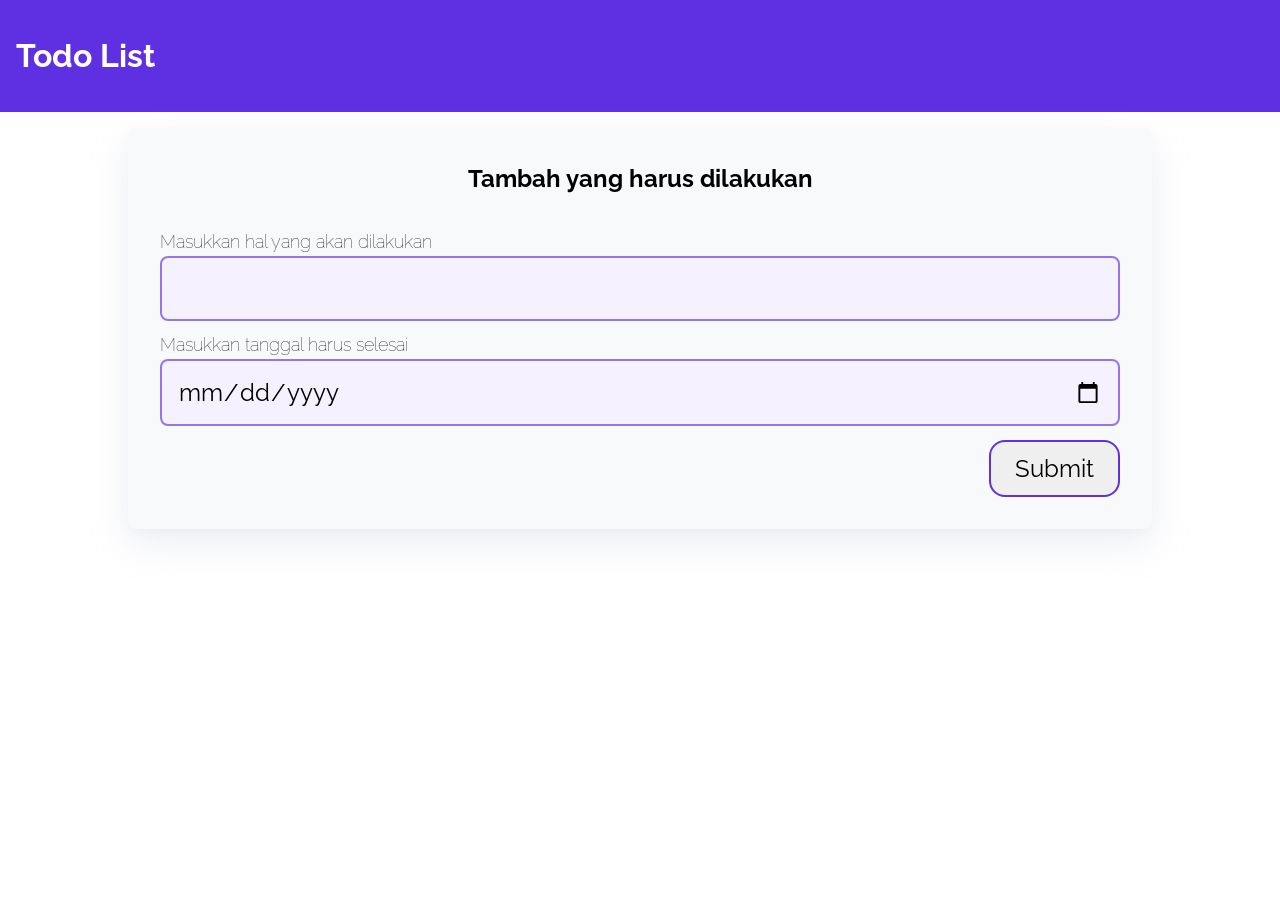
==== 07-todo-apps/index.html @ 10122179 "feat: initialize todo app with HTML, CSS, and JavaScript files" ====
<!DOCTYPE html>
<html lang="en">
<head>
  <meta charset="UTF-8">
  <meta http-equiv="X-UA-Compatible" content="IE=edge">
  <meta name="viewport" content="width=device-width, initial-scale=1.0">
  <title>Todo Apps</title>
  <link rel="stylesheet" href="css/style.css">
</head>

<body>
<header>
  <h1>Todo List</h1>
</header>

<div class="wrapper">
  <div class="container bg-white shadow" id="add-todo">
    <h2 class="container-header text-center">Tambah yang harus dilakukan</h2>
    <form class="form" action="#" id="form">
      <div class="form-group form-title">
        <label for="title">Masukkan hal yang akan dilakukan</label>
        <input type="text" id="title" name="title" required>
      </div>
      <div class="form-group form-title">
        <label for="date">Masukkan tanggal harus selesai</label>
        <input type="date" id="date" name="date" required>
      </div>
      <input type="submit" value="Submit" name="Submit" class="btn-submit">
    </form>
  </div>
</div>

<script src="js/script.js" type="text/javascript"></script>
</body>
</html>
---- 07-todo-apps/css/style.css ----
@import url('https://fonts.googleapis.com/css2?family=Raleway&display=swap');

* {
    box-sizing: border-box;
}

html, body {
    font-family: Raleway, sans-serif;
    margin: 0;
    padding: 0;
    box-sizing: border-box;
}

header {
    background: #5F30E2;
    padding: 16px;
    color: white;
}

.wrapper {
    display: flex;
    flex-direction: column;
    align-items: center;
}

.wrapper .container {
    width: 1024px;
    border-radius: 8px;
    margin: 16px;
    background: #F8F9FA;
    padding: 16px;
    flex-grow: 1;
    height: fit-content;
}


.item {
    border-radius: 16px;
    margin-top: 16px;
    padding: 12px 24px 12px 24px;
    background: white;
    display: flex;
    align-items: center;
}

.item > .inner h2 {
    margin-bottom: unset;
}

.item > .inner p {
    margin-top: 5px;
}

.form {
    display: flex;
    padding: 16px;
    flex-direction: column;
    height: 300px;
    border-radius: 16px;
}

.form-group {
    display: flex;
    flex-direction: column;
}

.form-group label {
    margin-bottom: 4px;
    font-size: 18px;
    font-weight: lighter;
}

.shadow {
    box-shadow: 0 5px 10px rgba(154, 160, 185, .05), 0 15px 40px rgba(166, 173, 201, .2);
}

input[type=text], input[type=date] {
    font-family: Raleway, sans-serif;
    background: #F5F1FF;
    border: 2px solid #9475EA;
    border-radius: 8px;
    padding: 16px;
    box-sizing: border-box;
    margin-bottom: 8px;
    font-size: 24px;
}

.btn-submit {
    width: fit-content;
    font-family: Raleway, sans-serif;
    border-radius: 16px;
    padding: 12px 24px;
    border: 2px solid #5F30E2;
    color: black;
    font-size: 24px;
    margin-top: auto;
    align-self: flex-end;
    cursor: pointer;
}

.btn-submit:hover {
    background: #5F30E2;
    color: white;
}

input[type=text], input[type=date], .btn-submit:focus {
    outline: none;
}

.text-center {
    text-align: center;
}

.form-title {
    margin: auto 0;
}

.check-button {
    width: 40px;
    height: 40px;

    background: url('../assets/check-outline.svg');
    background-size: contain;
    margin-left: auto;
    cursor: pointer;
    border: none;
}

.check-button:hover {
    background: url('../assets/check-solid.svg');
    background-size: contain;
}

.trash-button {
    width: 40px;
    height: 40px;

    background: url('../assets/trash-outline.svg');
    background-size: contain;
    margin-left: 16px;
    cursor: pointer;
    border: none;
}

.trash-button:hover {
    background: url('../assets/trash-fill.svg');
    background-size: contain;
}

.undo-button {
    width: 40px;
    height: 40px;

    background: url('../assets/undo-ouline.svg');
    background-size: contain;
    margin-left: auto;
    cursor: pointer;
    border: none;
}

.undo-button:hover {
    background: url('../assets/undo-ouline.svg');
    background-size: contain;
}

.check-button:focus, .trash-button {
    outline: none;
}


@media only screen and (max-width: 1024px) {
    .wrapper {
        margin: 0;
    }

    .wrapper .container {
        width: 100%;
    }

    .list-item {
        width: 90%;
    }

    .form {
        width: 100%;
    }
}
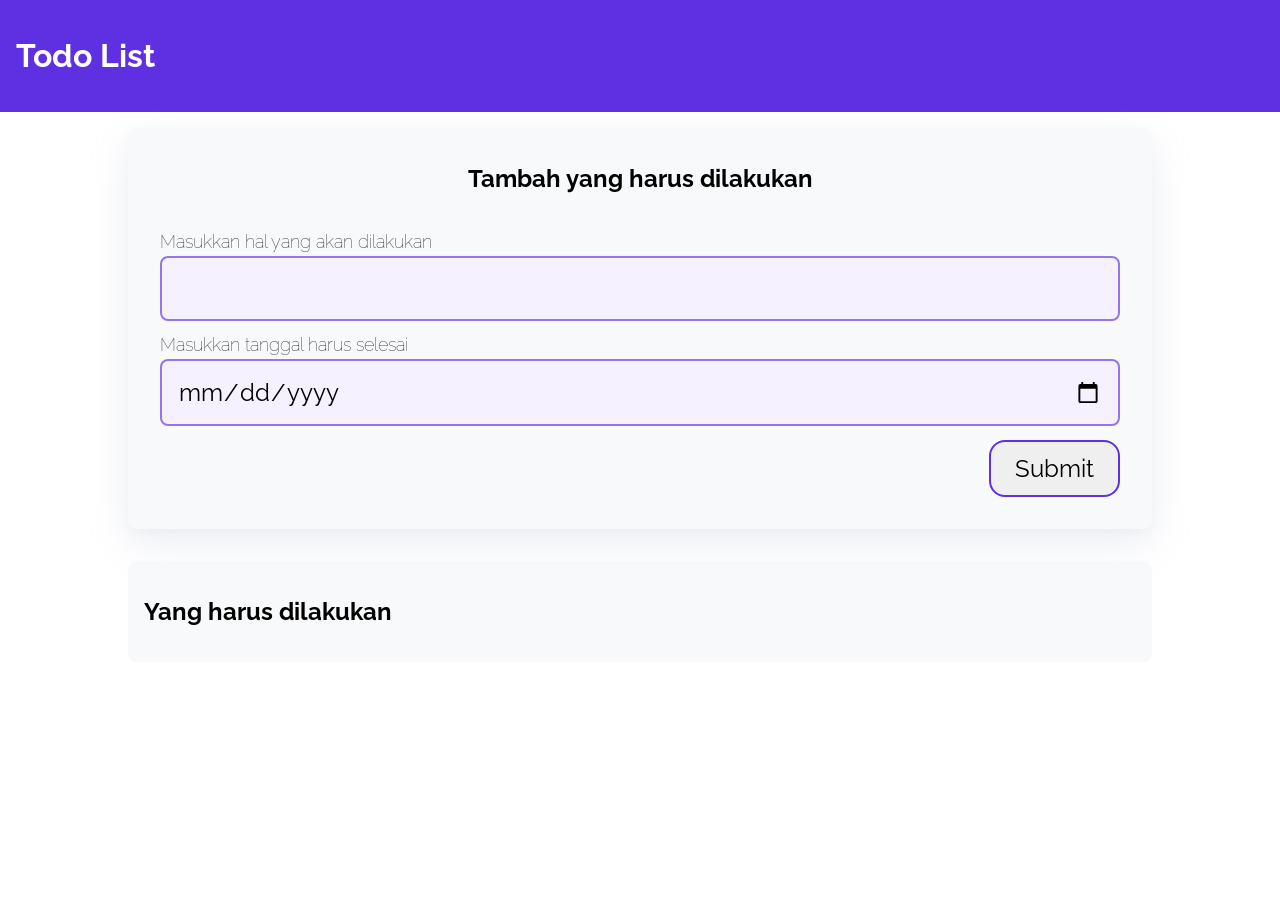
==== commit 71f51a65: "feat: implement todo rendering and display functionality" ====
--- a/07-todo-apps/index.html
+++ b/07-todo-apps/index.html
@@ -28,6 +28,12 @@
       <input type="submit" value="Submit" name="Submit" class="btn-submit">
     </form>
   </div>
+  <div class="container">
+  <h2 class="container-header">Yang harus dilakukan</h2>
+  
+  <div class="list-item" id="todos">
+  </div>
+</div>
 </div>
 
 <script src="js/script.js" type="text/javascript"></script>
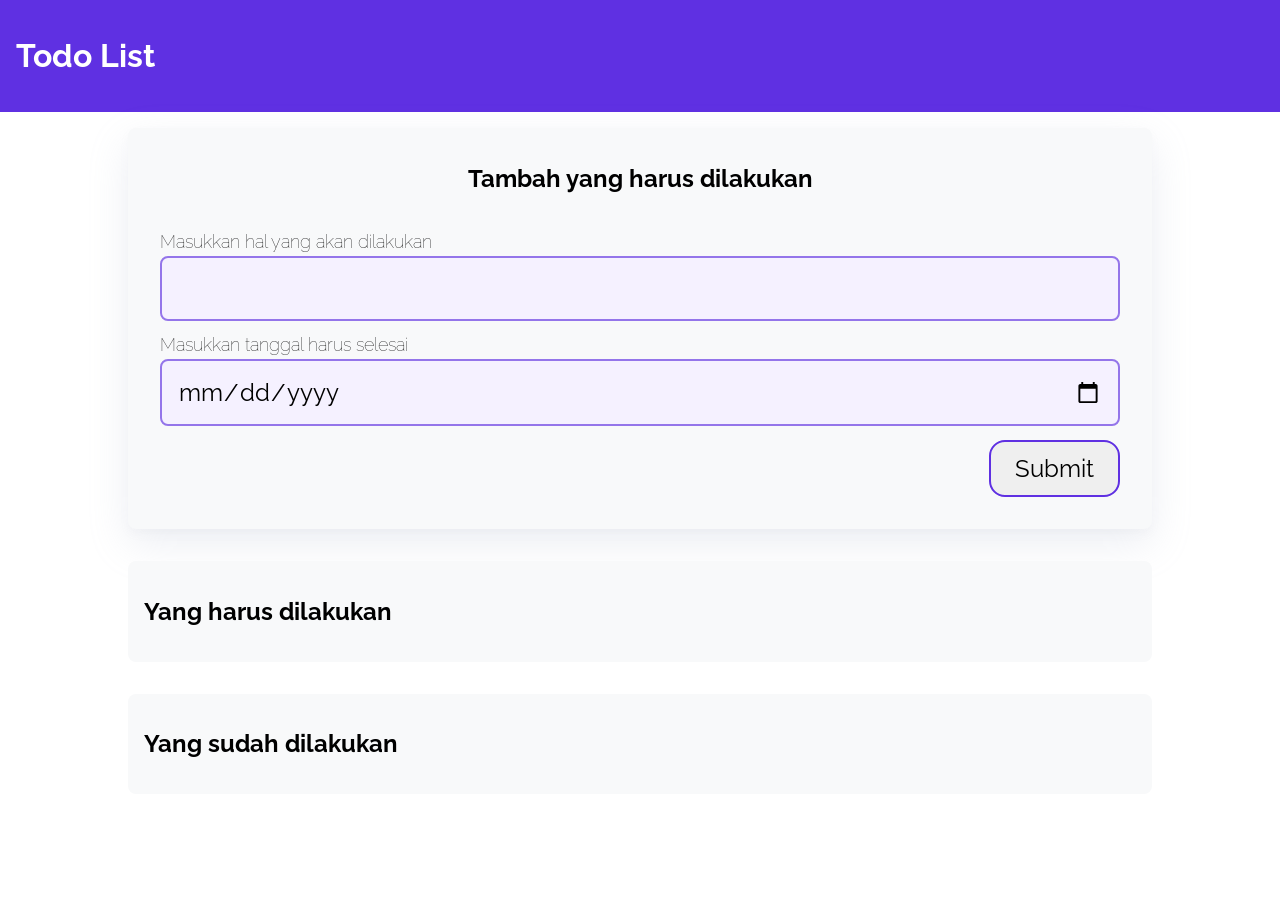
==== commit f7748c8a: "feat: enhance todo app with completed tasks functionality and UI updates" ====
--- a/07-todo-apps/index.html
+++ b/07-todo-apps/index.html
@@ -1,41 +1,40 @@
 <!DOCTYPE html>
 <html lang="en">
-<head>
-  <meta charset="UTF-8">
-  <meta http-equiv="X-UA-Compatible" content="IE=edge">
-  <meta name="viewport" content="width=device-width, initial-scale=1.0">
-  <title>Todo Apps</title>
-  <link rel="stylesheet" href="css/style.css">
-</head>
-
-<body>
-<header>
-  <h1>Todo List</h1>
-</header>
-
-<div class="wrapper">
-  <div class="container bg-white shadow" id="add-todo">
-    <h2 class="container-header text-center">Tambah yang harus dilakukan</h2>
-    <form class="form" action="#" id="form">
-      <div class="form-group form-title">
-        <label for="title">Masukkan hal yang akan dilakukan</label>
-        <input type="text" id="title" name="title" required>
+  <head>
+    <meta charset="UTF-8">
+    <meta http-equiv="X-UA-Compatible" content="IE=edge">
+    <meta name="viewport" content="width=device-width, initial-scale=1.0">
+    <title>Todo Apps</title>
+    <link rel="stylesheet" href="css/style.css">
+  </head>
+  <body>
+    <header>
+      <h1>Todo List</h1>
+    </header>
+    <div class="wrapper">
+      <div class="container bg-white shadow" id="add-todo">
+        <h2 class="container-header text-center">Tambah yang harus dilakukan</h2>
+        <form class="form" action="#" id="form">
+          <div class="form-group form-title">
+            <label for="title">Masukkan hal yang akan dilakukan</label>
+            <input type="text" id="title" name="title" required>
+          </div>
+          <div class="form-group form-title">
+            <label for="date">Masukkan tanggal harus selesai</label>
+            <input type="date" id="date" name="date" required>
+          </div>
+          <input type="submit" value="Submit" name="Submit" class="btn-submit">
+        </form>
       </div>
-      <div class="form-group form-title">
-        <label for="date">Masukkan tanggal harus selesai</label>
-        <input type="date" id="date" name="date" required>
+      <div class="container">
+        <h2 class="container-header">Yang harus dilakukan</h2>
+        <div class="list-item" id="todos"></div>
       </div>
-      <input type="submit" value="Submit" name="Submit" class="btn-submit">
-    </form>
-  </div>
-  <div class="container">
-  <h2 class="container-header">Yang harus dilakukan</h2>
-  
-  <div class="list-item" id="todos">
-  </div>
-</div>
-</div>
-
-<script src="js/script.js" type="text/javascript"></script>
-</body>
+      <div class="container">
+        <h2 class="container-header">Yang sudah dilakukan</h2>
+        <div class="list-item" id="completed-todos"></div>
+      </div>
+    </div>
+    <script src="js/script.js" type="text/javascript"></script>
+  </body>
 </html>
